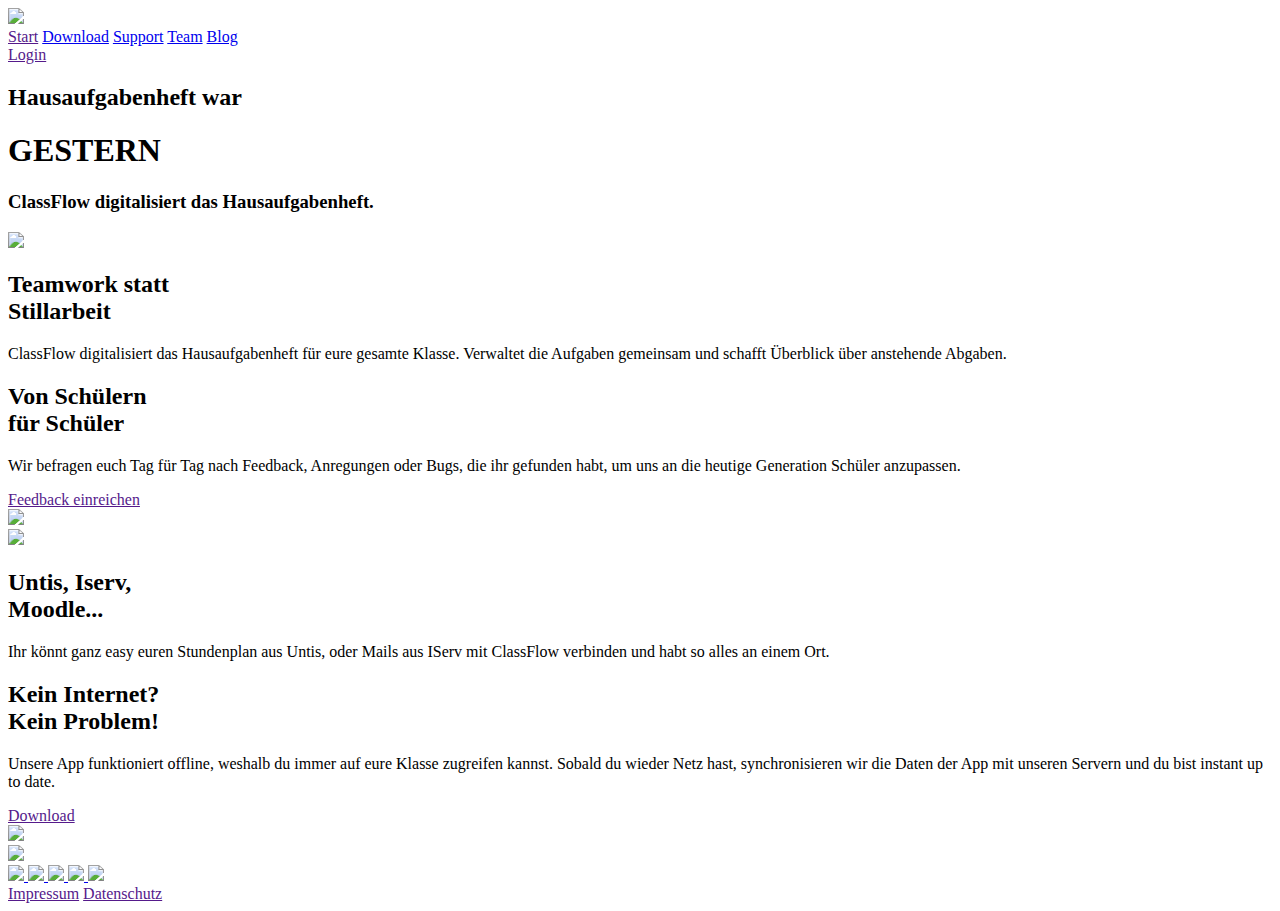
==== index.html @ e16805b6 "button der zur download page verlinkt hinzufügen" ====
<!DOCTYPE html>
<html lang="en">

<head>
    <meta charset="UTF-8">
    <meta name="viewport">
    <title>ClassFlow | Start</title>
    <link href="https://cdn.jsdelivr.net/npm/bootstrap@5.2.3/dist/css/bootstrap.min.css" rel="stylesheet"
        integrity="sha384-rbsA2VBKQhggwzxH7pPCaAqO46MgnOM80zW1RWuH61DGLwZJEdK2Kadq2F9CUG65" crossorigin="anonymous">
    <link rel="stylesheet" type="text/css" href="css/style.css">
</head>

<body>
    <header>
        <div class="container">
            <div class="row">
                <div class="col-12 d-flex justify-content-between align-items-center">
                    <img src="images/class_flow_logo.svg" height="80">
                    <div>
                        <a class="link" href="" role="button">Start</a>
                        <a class="link" href="site/download/" role="button">Download</a>
                        <a class="link" href="site/support/" role="button">Support</a>
                        <a class="link" href="site/team/" role="button">Team</a>
                        <a class="link" href="site/blog/" role="button">Blog</a>
                    </div>
                    <a class="btn-primary" href=""><span>Login</span></a>
                </div>
            </div>
        </div>
    </header>

    <section class="jumbotron-index">
        <div class="container">
            <div class="row d-flex text-center default-text-shadow">
                <h2>Hausaufgabenheft war</h2>
                <h1>GESTERN</h1>
                <h3 class="mt-3">ClassFlow digitalisiert das Hausaufgabenheft.</h3>
            </div>
        </div>
    </section>

    <div class="why-classflow">
        <section id="background-white">
            <div class="container">
                <div class="row">
                    <div class="col-12 d-flex align-items-center">
                        <img src="https://placehold.co/780x500/000000/FFFFFF/png">
                        <div class="d-flex flex-column ps-5">
                            <h2 class="text-black">Teamwork statt<br>Stillarbeit</h2>
                            <p class="mt-2">
                                ClassFlow digitalisiert das Hausaufgabenheft für eure gesamte Klasse. Verwaltet die
                                Aufgaben
                                gemeinsam und schafft Überblick über anstehende Abgaben.
                            </p>
                        </div>
                    </div>
                </div>
            </div>
        </section>

        <section id="background-grey">
            <div class="container">
                <div class="row">
                    <div class="col-12 d-flex align-items-center">
                        <div class="d-flex flex-column pe-5">
                            <h2 class="text-black">Von Schülern<br>für Schüler</h2>
                            <p class="mt-2">
                                Wir befragen euch Tag für Tag nach Feedback, Anregungen oder Bugs, die ihr gefunden
                                habt, um uns an die heutige Generation Schüler anzupassen.
                            </p>
                            <div class="d-flex justify-content-center align-items-center">
                                <a class="btn-primary" href=""><span>Feedback einreichen</span></a>
                            </div>
                        </div>
                        <img src="https://placehold.co/780x500/000000/FFFFFF/png">
                    </div>
                </div>
            </div>
        </section>

        <section id="background-white">
            <div class="container">
                <div class="row">
                    <div class="col-12 d-flex align-items-center">
                        <img src="https://placehold.co/780x500/000000/FFFFFF/png">
                        <div class="d-flex flex-column ps-5">
                            <h2 class="text-black">Untis, Iserv,<br>Moodle...</h2>
                            <p class="mt-2">
                                Ihr könnt ganz easy euren Stundenplan aus Untis, oder Mails aus IServ mit ClassFlow
                                verbinden und habt so alles an einem Ort.
                            </p>
                        </div>
                    </div>
                </div>
            </div>
        </section>

        <section id="background-grey">
            <div class="container">
                <div class="row">
                    <div class="col-12 d-flex align-items-center">
                        <div class="d-flex flex-column pe-5">
                            <h2 class="text-black">Kein Internet?<br>Kein Problem!</h2>
                            <p class="mt-2">
                                Unsere App funktioniert offline, weshalb du immer auf eure Klasse zugreifen kannst.
                                Sobald du wieder Netz hast, synchronisieren wir die Daten der App mit unseren Servern
                                und du bist instant up to date.
                            </p>
                            <div class="d-flex justify-content-center align-items-center">
                                <a class="btn-primary" href=""><span>Download</span></a>
                            </div>
                        </div>
                        <img src="https://placehold.co/780x500/000000/FFFFFF/png">
                    </div>
                </div>
            </div>
        </section>

    </div>

    <footer>
        <div class="container">
            <div class="row">
                <div class="col-12 d-flex justify-content-between align-items-end">
                    <div class="company">
                        <img class="logo" src="images/class_flow_logo.svg" height="70">
                        <div class="socials">
                            <a class="social-icon" href="https://twitter.com" target="_blank" rel="noreferrer noopener">
                                <img class="social-icon" src="images/twitter.svg">
                            </a>
                            <a class="social-icon" href="https://facebook.com" target="_blank" rel="noreferrer noopener">
                                <img class="social-icon" src="images/facebook.svg">
                            </a>
                            <a class="social-icon" href="https://discord.com" target="_blank" rel="noreferrer noopener">
                                <img class="social-icon" src="images/discord.svg">
                            </a>
                            <a class="social-icon" href="https://youtube.com" target="_blank" rel="noreferrer noopener">
                                <img class="social-icon" src="images/youtube.svg">
                            </a>
                            <a class="social-icon" href="https://instagram.com" target="_blank" rel="noreferrer noopener">
                                <img class="social-icon" src="images/instagram.svg">
                            </a>
                        </div>
                    </div>

                    <div>
                        <a class="link" href="" role="button">Impressum</a>
                        <a class="link" href="" role="button">Datenschutz</a>
                    </div>
                </div>
            </div>
        </div>
    </footer>
</body>

</html>
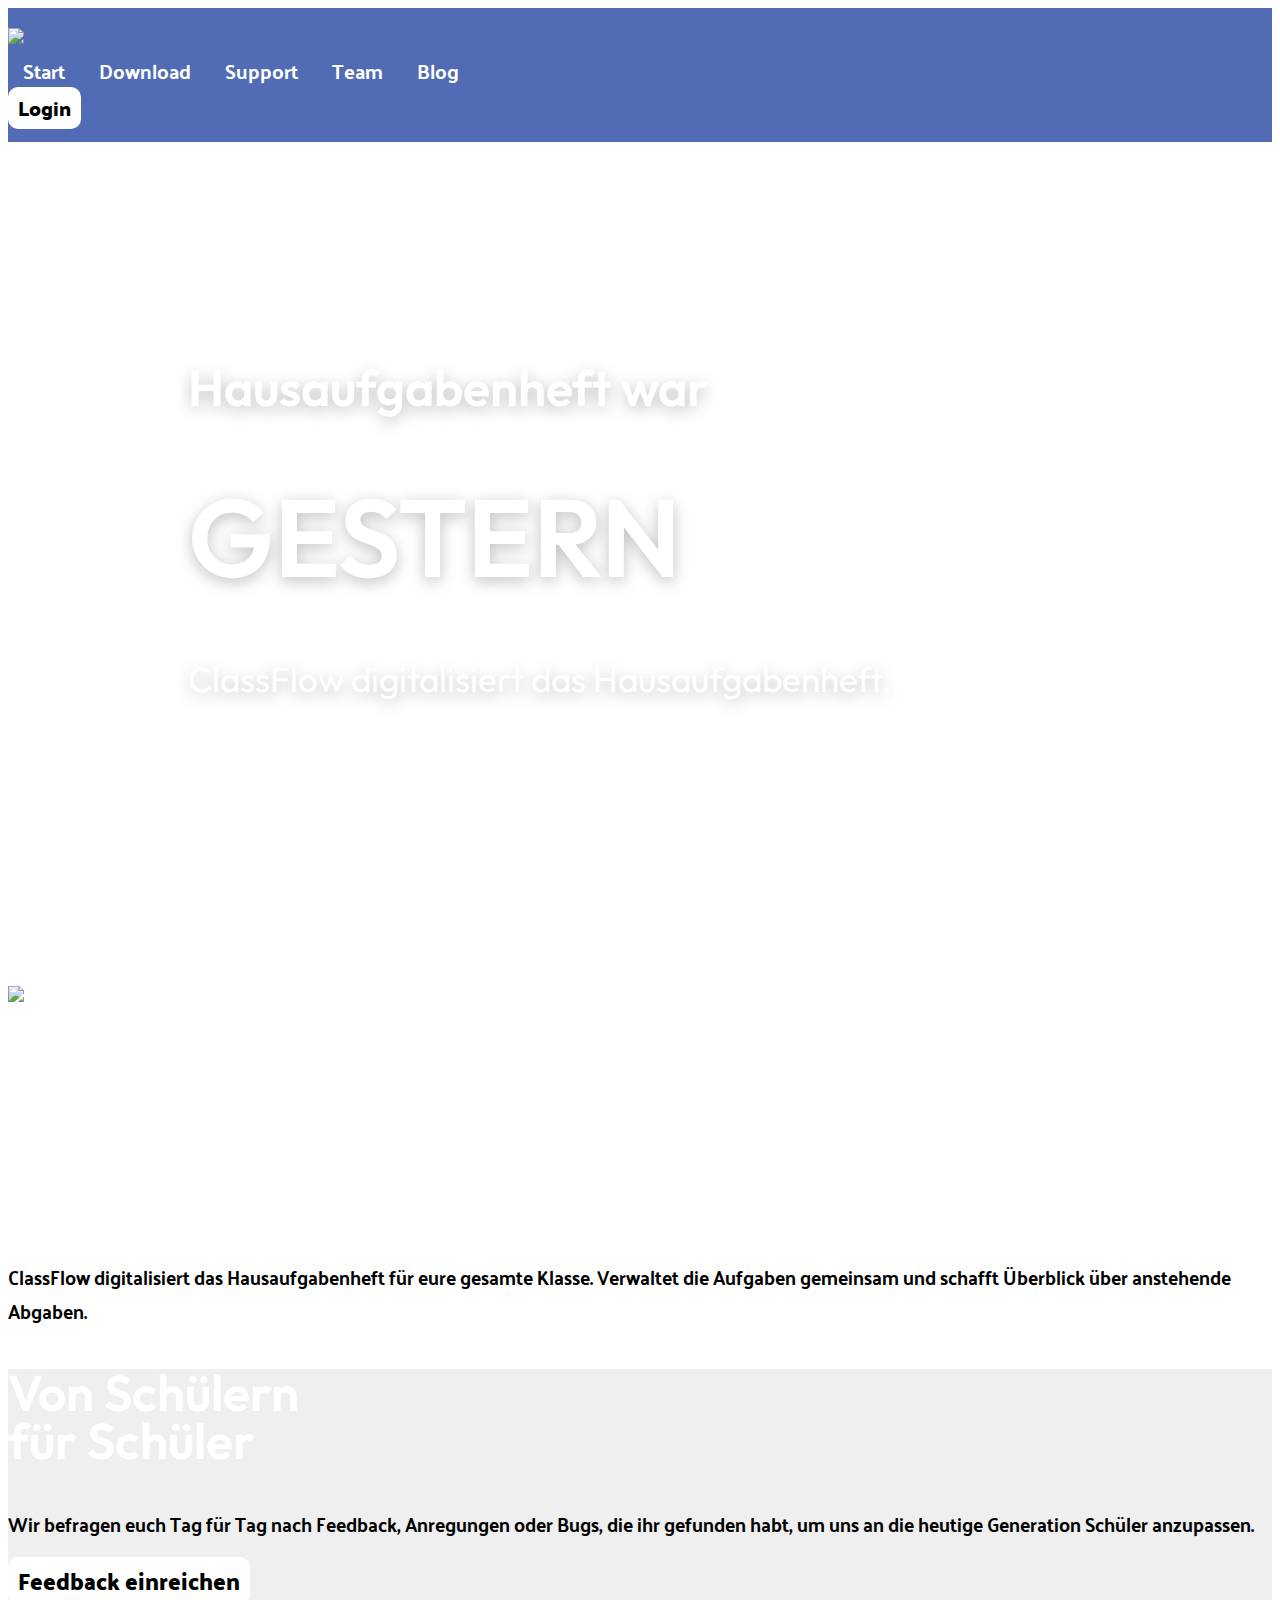
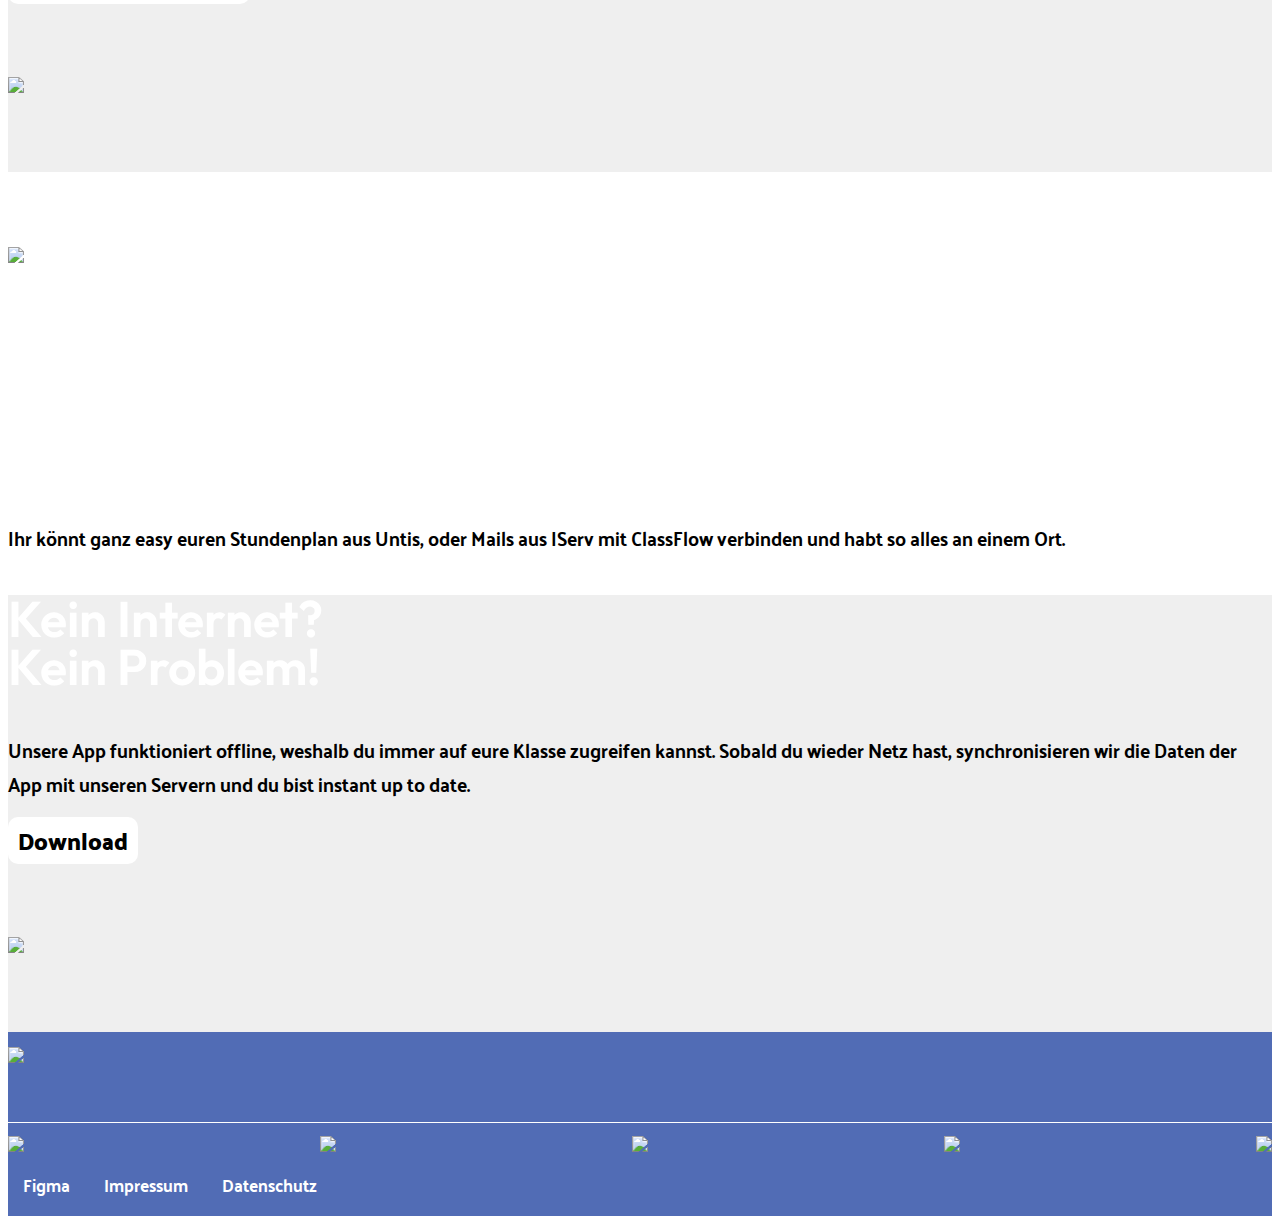
==== commit 9dae27b2: "figma prototyp im footer" ====
--- a/index.html
+++ b/index.html
@@ -107,7 +107,7 @@
                                 und du bist instant up to date.
                             </p>
                             <div class="d-flex justify-content-center align-items-center">
-                                <a class="btn-primary" href=""><span>Download</span></a>
+                                <a class="btn-primary" href="/site/download/"><span>Download</span></a>
                             </div>
                         </div>
                         <img src="https://placehold.co/780x500/000000/FFFFFF/png">
@@ -144,6 +144,7 @@
                     </div>
 
                     <div>
+                        <a class="link" href="https://www.figma.com/proto/qQ3xSCPBEbvjVSErwNGZs6/Praktikum%2FB%C3%B6wa?page-id=16%3A13&node-id=37-10&viewport=783%2C196%2C0.21&scaling=min-zoom&starting-point-node-id=37%3A10" role="button">Figma</a>
                         <a class="link" href="" role="button">Impressum</a>
                         <a class="link" href="" role="button">Datenschutz</a>
                     </div>
--- a/css/style.css
+++ b/css/style.css
@@ -0,0 +1,217 @@
+@import url('https://fonts.googleapis.com/css2?family=Outfit:wght@400;500;600&family=Palanquin+Dark:wght@400;600&display=swap');
+
+:root {
+    --grey: #EFEFEF;
+    --blue: #516CB5;
+}
+
+p {
+    color: black;
+    font-family: "Palanquin Dark";
+    font-weight: 400;
+    line-height: 180%;
+    font-size: 19px;
+}
+
+h1 {
+    color: white;
+    font-family: "Outfit";
+    font-weight: 600;
+    font-size: 110px;
+    line-height: 95%;
+}
+
+h2 {
+    color: white;
+    font-family: "Outfit";
+    font-weight: 600;
+    font-size: 50px;
+    line-height: 95%;
+}
+
+h3 {
+    color: white;
+    font-family: "Outfit";
+    font-weight: 400;
+    font-size: 35px;
+    line-height: 95%;
+}
+
+.default-text-shadow {
+    text-shadow: 0px 4px 16px rgba(0, 0, 0, 0.25);
+}
+
+/* Link */
+
+.link {
+    color: white;
+    font-family: "Palanquin Dark";
+    font-weight: 400;
+    text-decoration: none;
+
+    transition: .1s;
+}
+
+header .link {
+    font-size: 20px;
+    padding: 0px 15px;
+}
+
+footer .link {
+    font-size: 17px;
+    padding: 0px 15px;
+}
+
+
+.link:hover {
+    color: white;
+    text-decoration-line: underline;
+}
+
+/* Buttons */
+
+.btn-primary {
+    /* display: flex;
+    justify-content: center;
+    align-items: center; */
+
+    color: black;
+    font-family: "Palanquin Dark";
+    font-weight: 600;
+    text-decoration: none;
+
+    padding: 2px 10px;
+    background: white;
+    border-radius: 10px;
+    font-size: 23px;
+}
+
+header .btn-primary {
+    font-size: 20px;
+}
+
+.btn-primary:hover {
+    color: var(--blue);
+    background: white;
+    box-shadow: 0px 4px 5px rgba(0, 0, 0, 0.28);
+    text-decoration: none;
+
+    transition: .1s;
+}
+
+/* Header */
+
+header {
+    font-family: "Palanquin Dark";
+    background: var(--blue);
+    padding: 15px 0px
+}
+
+header .row {
+    display: flex;
+    justify-content: space-between;
+    align-items: center;
+}
+
+/* Footer */
+
+footer {
+    font-family: "Palanquin Dark";
+    background: var(--blue);
+    padding: 15px 0px
+}
+
+footer .company {
+    display: flex;
+    flex-direction: column;
+}
+
+footer .company .logo {
+    padding-bottom: 5px;
+    border-bottom: 1px solid white;
+}
+
+footer .socials {
+    padding: 8px 0px;
+    display: flex;
+    flex-direction: row;
+    justify-content: space-between;
+    align-items: center;
+}
+
+footer .socials .social-icon {
+    transition: .2s;
+}
+
+footer .socials .social-icon:hover {
+    transform: scale(1.1);
+}
+
+
+
+.jumbotron-index {
+    display: flex;
+    align-items: center;
+    background: url(https://images.unsplash.com/photo-1523289333742-be1143f6b766) no-repeat center center;
+    background-size: cover;
+    padding: 180px;
+}
+
+.jumbotron-support {
+    display: flex;
+    align-items: center;
+    background: url(https://images.unsplash.com/photo-1600132806608-231446b2e7af) no-repeat center center;
+    background-size: cover;
+    padding: 180px;
+}
+
+.jumbotron-download {
+    display: flex;
+    align-items: center;
+    background: url(https://images.unsplash.com/photo-1617777938240-9a1d8e51a47d) no-repeat center center;
+    background-size: cover;
+    padding: 180px;
+}
+
+
+#background-white {
+    background-color: white;
+}
+
+#background-grey {
+    background-color: var(--grey);
+}
+
+.why-classflow img {
+    padding: 75px 0;
+}
+
+.download-device-grid {
+    display: grid;
+    grid-template-areas: 
+        "ios android"
+        "web web";
+    gap: 50px;
+    padding: 75px 0;
+}
+
+.download-device {
+    display: flex;
+    justify-content: center;
+
+    background-color: var(--grey);
+    border-radius: 40px;
+    padding: 30px 30px 0px 30px
+}
+
+.download-device.ios {
+    grid-area: ios;
+}
+
+.download-device.android {
+    grid-area: android;
+}
+
+.download-device.web {
+    grid-area: web;
+}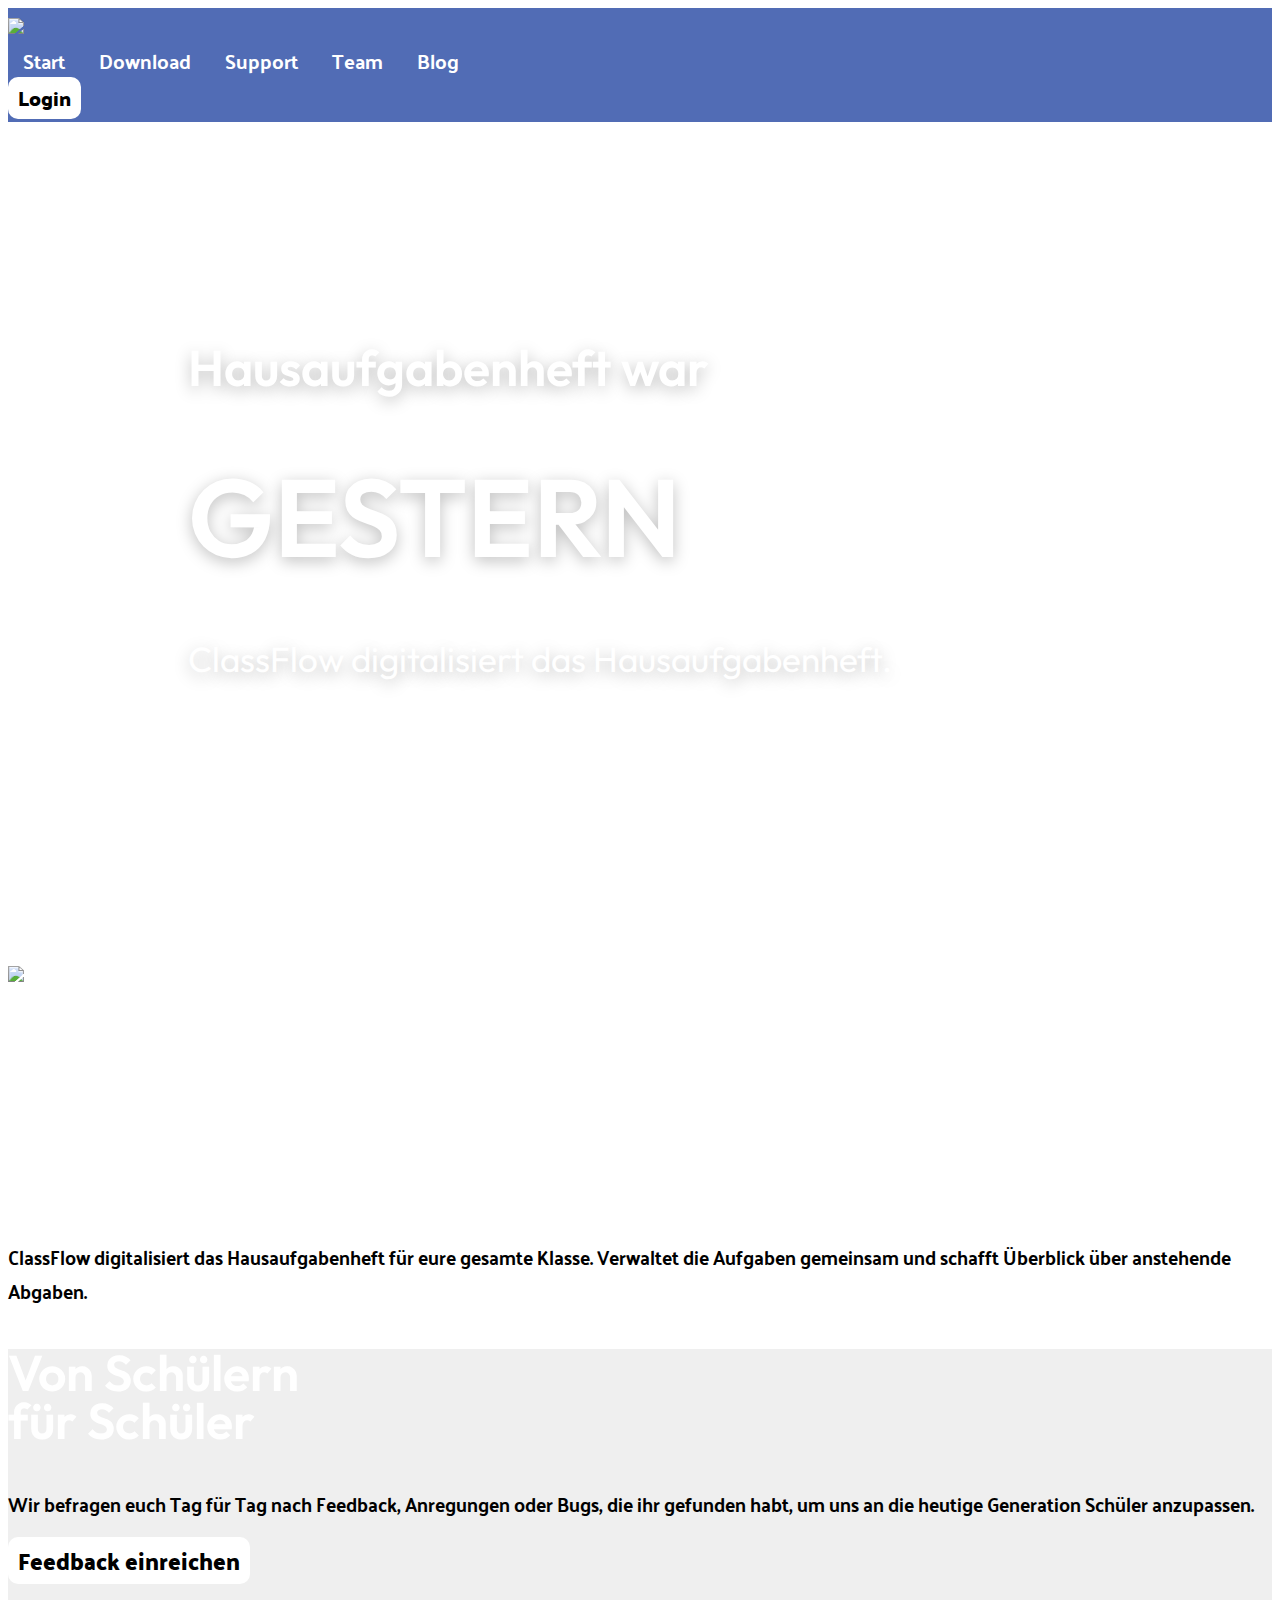
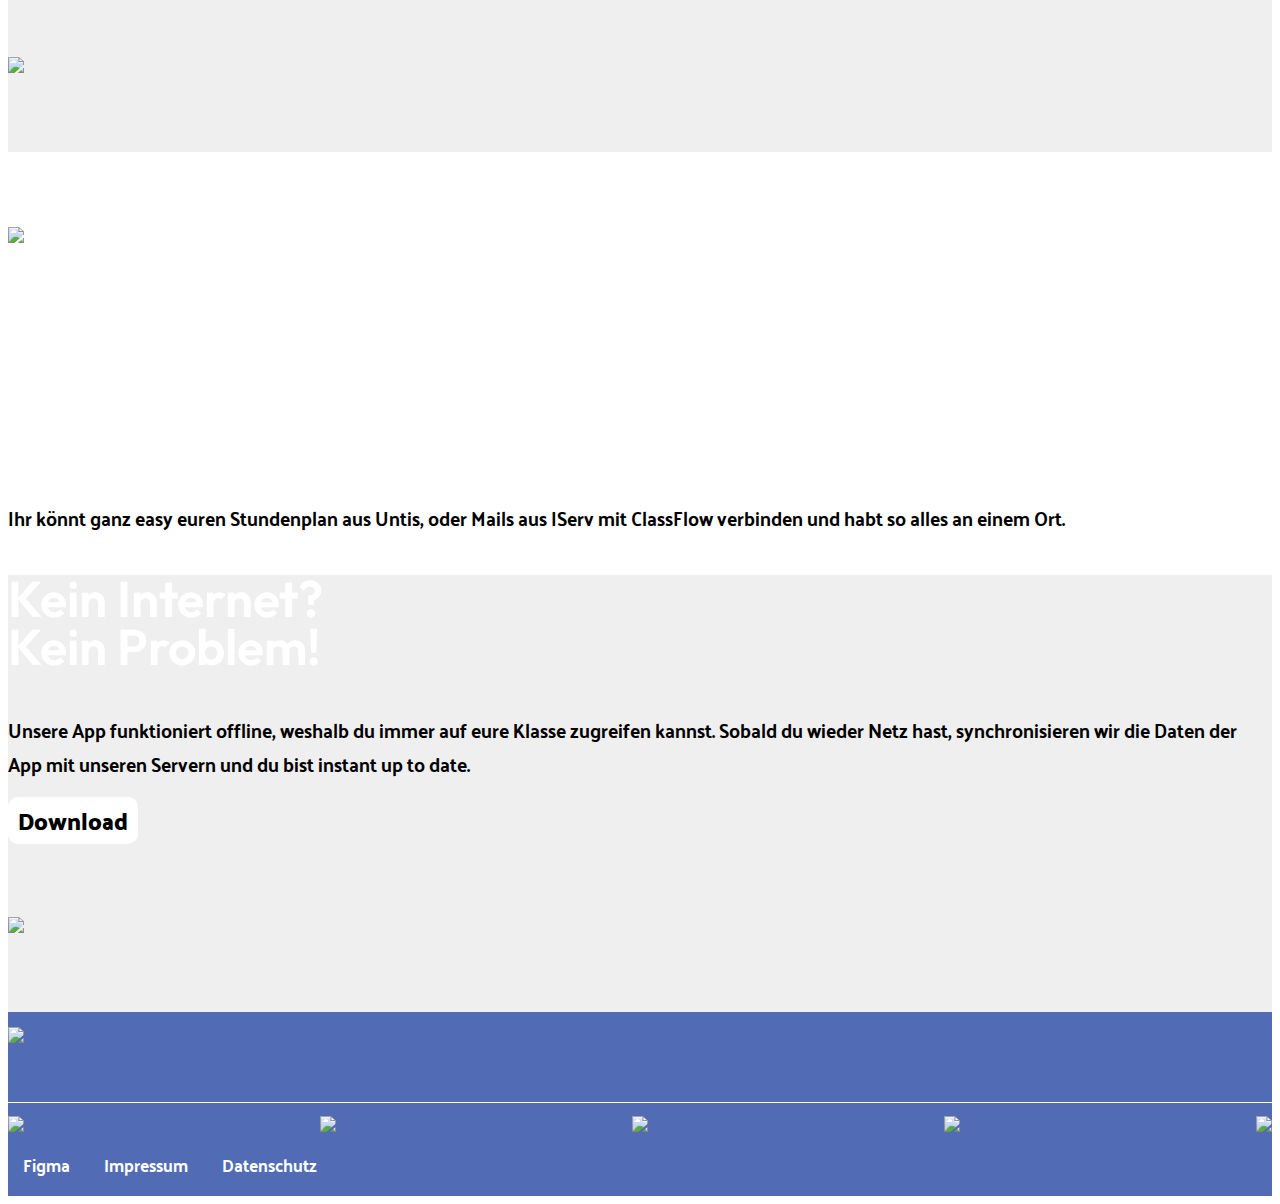
==== commit c611d38e: "make header smaller" ====
--- a/index.html
+++ b/index.html
@@ -4,7 +4,7 @@
 <head>
     <meta charset="UTF-8">
     <meta name="viewport">
-    <title>ClassFlow | Start</title>
+    <title>ClassFlow | Hausaufgabenheft war Gestern</title>
     <link href="https://cdn.jsdelivr.net/npm/bootstrap@5.2.3/dist/css/bootstrap.min.css" rel="stylesheet"
         integrity="sha384-rbsA2VBKQhggwzxH7pPCaAqO46MgnOM80zW1RWuH61DGLwZJEdK2Kadq2F9CUG65" crossorigin="anonymous">
     <link rel="stylesheet" type="text/css" href="css/style.css">
@@ -15,7 +15,7 @@
         <div class="container">
             <div class="row">
                 <div class="col-12 d-flex justify-content-between align-items-center">
-                    <img src="images/class_flow_logo.svg" height="80">
+                    <img src="images/class_flow_logo.svg" height="60">
                     <div>
                         <a class="link" href="" role="button">Start</a>
                         <a class="link" href="site/download/" role="button">Download</a>
--- a/css/style.css
+++ b/css/style.css
@@ -104,7 +104,7 @@
 header {
     font-family: "Palanquin Dark";
     background: var(--blue);
-    padding: 15px 0px
+    padding: 5px 0px
 }
 
 header .row {
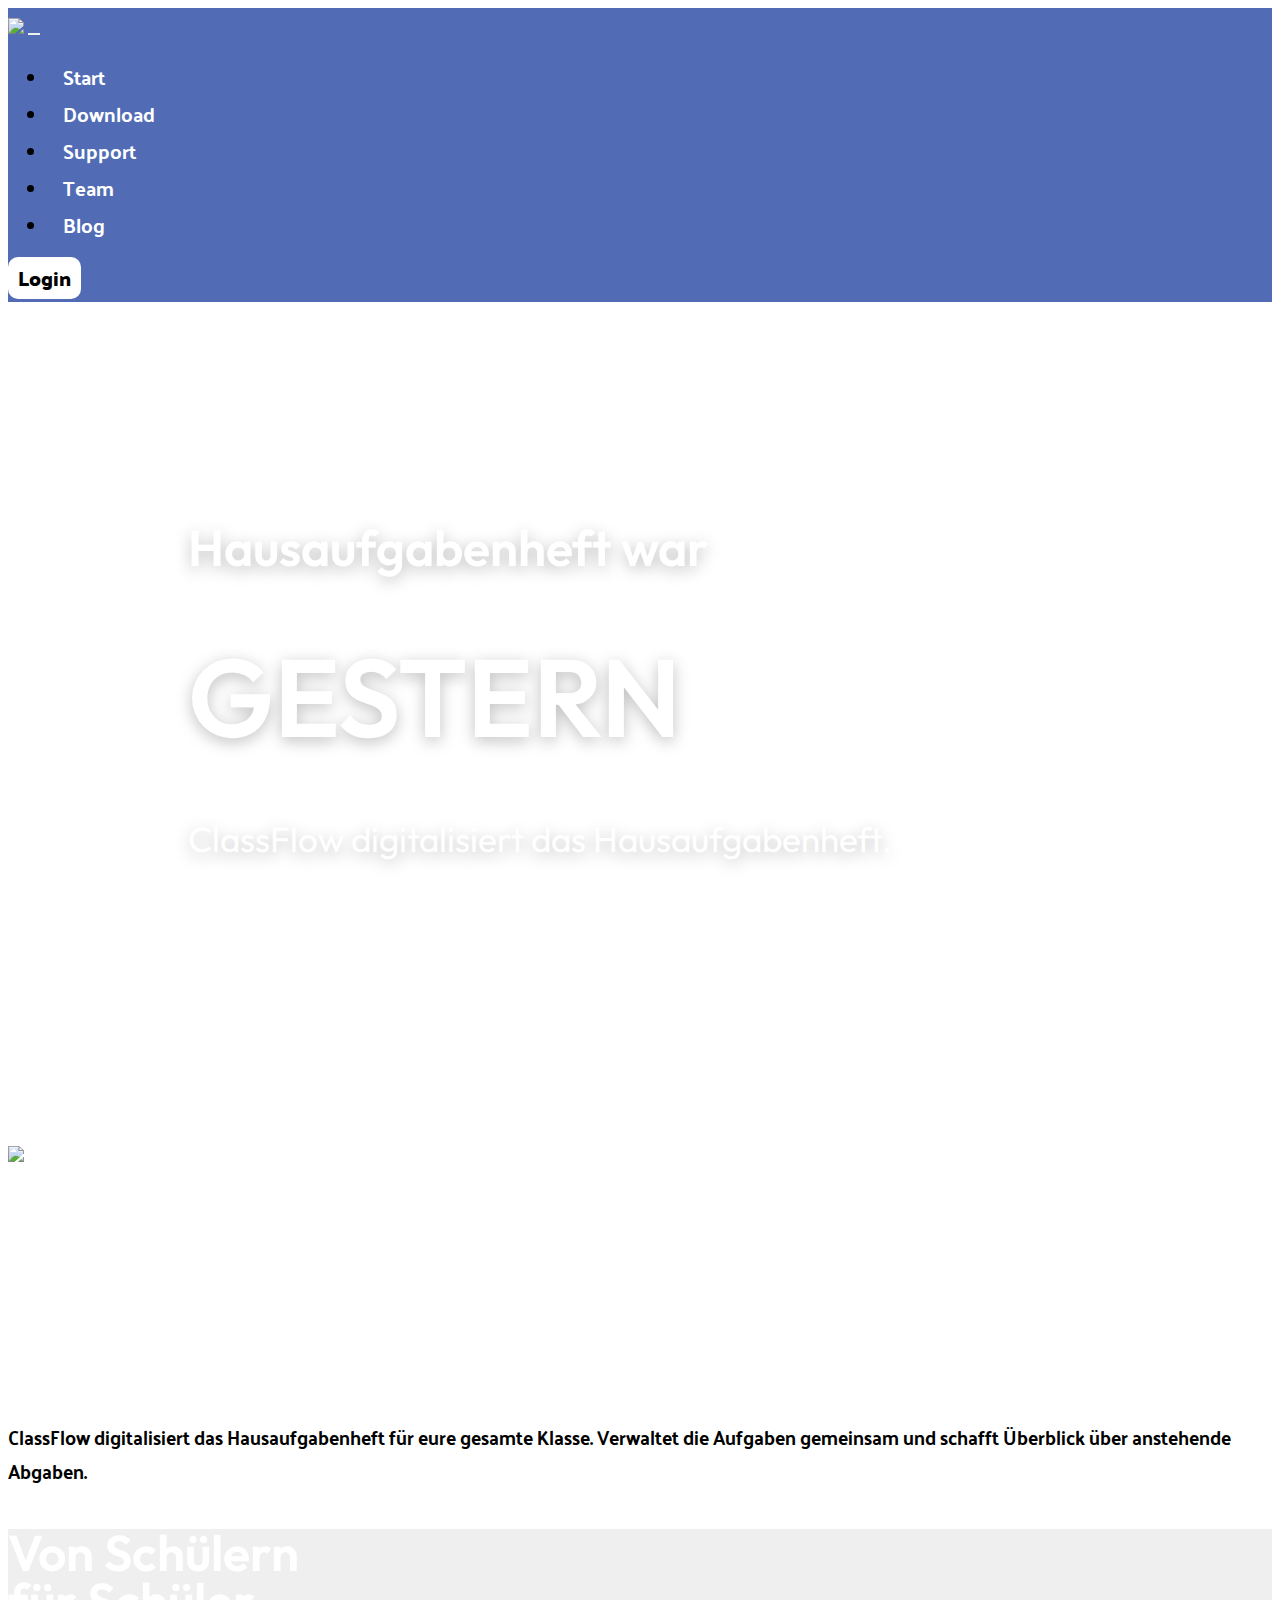
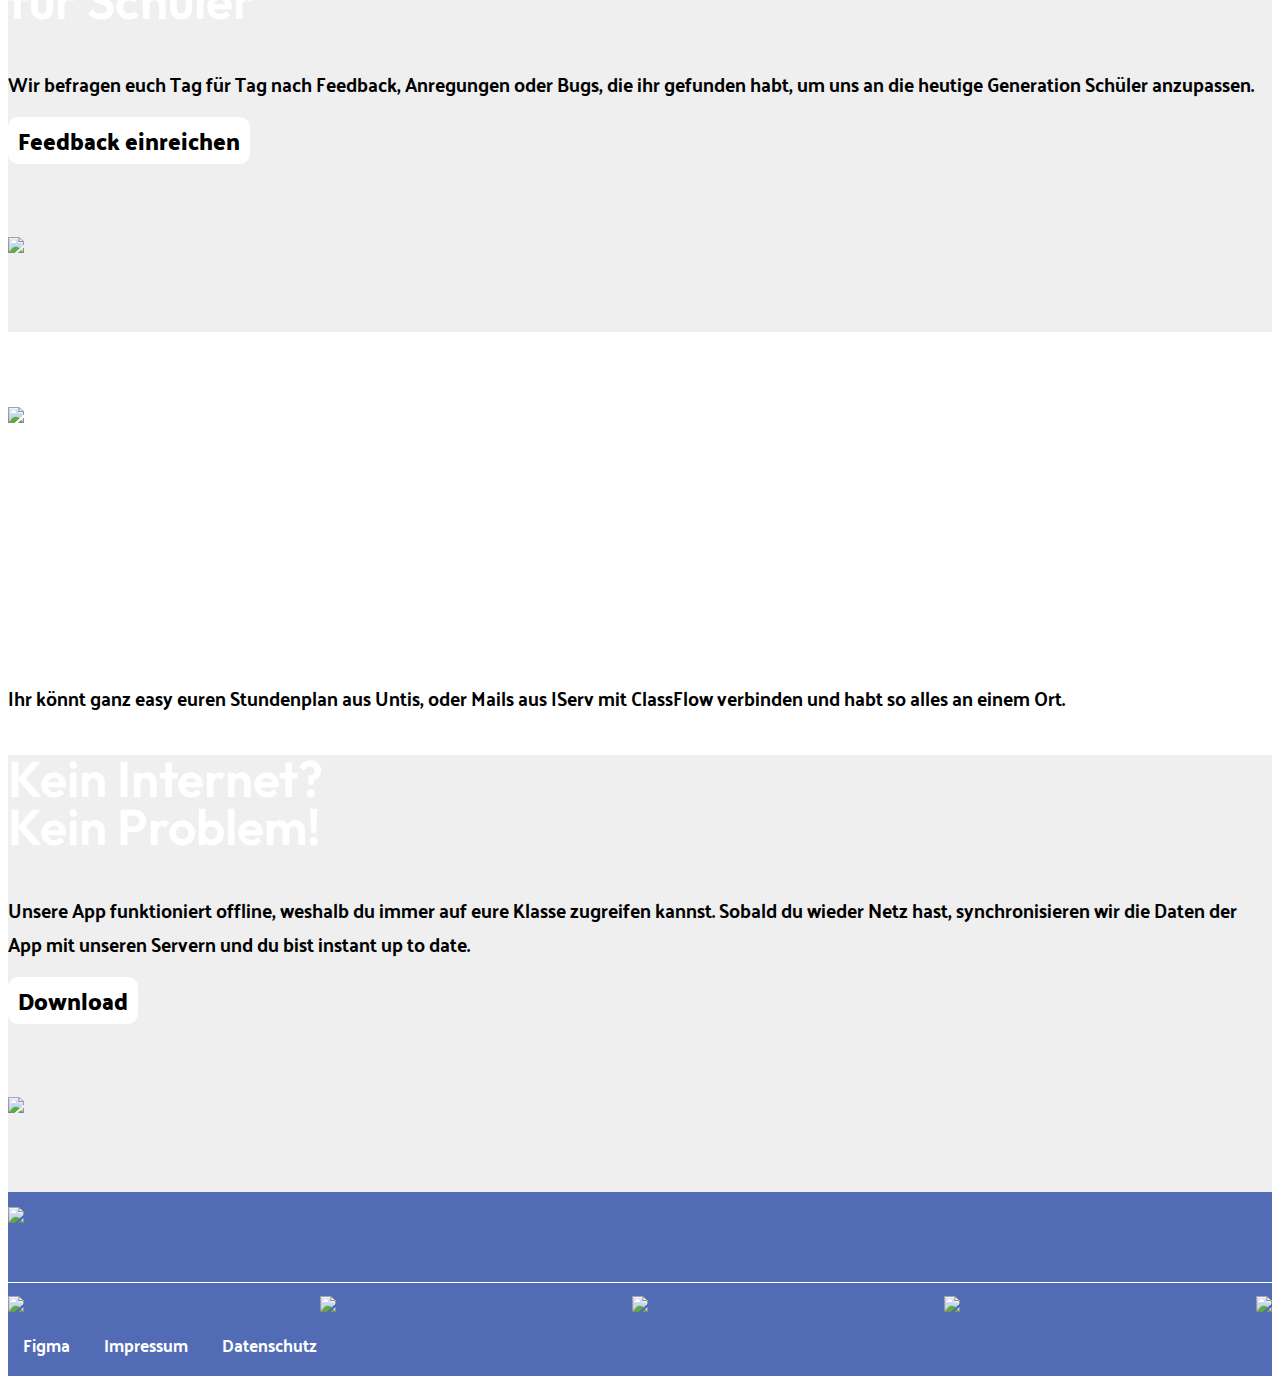
==== commit 17c942fb: "Merge 277cbadc0eaa31bdf09d2bb0ed5ed0695ecad671 into 86193b899ad48d6f143306454c4d657a92ab34d7" ====
--- a/index.html
+++ b/index.html
@@ -3,7 +3,7 @@
 
 <head>
     <meta charset="UTF-8">
-    <meta name="viewport">
+    <meta content="width=device-width, initial-scale=1.0" name="viewport">
     <title>ClassFlow | Hausaufgabenheft war Gestern</title>
     <link href="https://cdn.jsdelivr.net/npm/bootstrap@5.2.3/dist/css/bootstrap.min.css" rel="stylesheet"
         integrity="sha384-rbsA2VBKQhggwzxH7pPCaAqO46MgnOM80zW1RWuH61DGLwZJEdK2Kadq2F9CUG65" crossorigin="anonymous">
@@ -12,7 +12,7 @@
 
 <body>
     <header>
-        <div class="container">
+        <!-- <div class="container">
             <div class="row">
                 <div class="col-12 d-flex justify-content-between align-items-center">
                     <img src="images/class_flow_logo.svg" height="60">
@@ -26,7 +26,39 @@
                     <a class="btn-primary" href=""><span>Login</span></a>
                 </div>
             </div>
-        </div>
+        </div> -->
+
+        <nav class="navbar navbar-expand-lg">
+            <div class="container">
+                <a class="navbar-brand" href=""><img src="images/class_flow_logo.svg" height="50"></a>
+                <button class="navbar-toggler" type="button" data-bs-toggle="collapse"
+                    data-bs-target="#navbarSupportedContent" aria-controls="navbarSupportedContent"
+                    aria-expanded="false" aria-label="Toggle navigation">
+                    <span class="navbar-toggler-icon"></span>
+                </button>
+                <div class="collapse navbar-collapse" id="navbarSupportedContent">
+                    <ul class="navbar-nav mx-auto mb-2 mb-lg-0">
+                        <li class="nav-item">
+                            <a class="nav-link active" href="">Start</a>
+                        </li>
+                        <li class="nav-item">
+                            <a class="nav-link" href="site/download/">Download</a>
+                        </li>
+                        <li class="nav-item">
+                            <a class="nav-link" href="site/support/">Support</a>
+                        </li>
+                        <li class="nav-item">
+                            <a class="nav-link" href="site/team/">Team</a>
+                        </li>
+                        <li class="nav-item">
+                            <a class="nav-link" href="site/blog/">Blog</a>
+                        </li>
+                    </ul>
+                    <a class="btn-primary" href=""><span>Login</span></a>
+                </div>
+            </div>
+        </nav>
+
     </header>
 
     <section class="jumbotron-index">
@@ -43,9 +75,9 @@
         <section id="background-white">
             <div class="container">
                 <div class="row">
-                    <div class="col-12 d-flex align-items-center">
-                        <img src="https://placehold.co/780x500/000000/FFFFFF/png">
-                        <div class="d-flex flex-column ps-5">
+                    <div class="col-12 d-flex flex-md-wrap align-items-center">
+                        <img class="img-fluid" src="https://placehold.co/780x500/000000/FFFFFF/png">
+                        <div class="d-flex flex-column ps-md-5 text-center text-md-start">
                             <h2 class="text-black">Teamwork statt<br>Stillarbeit</h2>
                             <p class="mt-2">
                                 ClassFlow digitalisiert das Hausaufgabenheft für eure gesamte Klasse. Verwaltet die
@@ -61,8 +93,8 @@
         <section id="background-grey">
             <div class="container">
                 <div class="row">
-                    <div class="col-12 d-flex align-items-center">
-                        <div class="d-flex flex-column pe-5">
+                    <div class="col-12 d-flex flex-wrap align-items-center">
+                        <div class="d-flex flex-column pe-md-5 text-center text-md-start">
                             <h2 class="text-black">Von Schülern<br>für Schüler</h2>
                             <p class="mt-2">
                                 Wir befragen euch Tag für Tag nach Feedback, Anregungen oder Bugs, die ihr gefunden
@@ -72,7 +104,7 @@
                                 <a class="btn-primary" href=""><span>Feedback einreichen</span></a>
                             </div>
                         </div>
-                        <img src="https://placehold.co/780x500/000000/FFFFFF/png">
+                        <img class="img-fluid" src="https://placehold.co/780x500/000000/FFFFFF/png">
                     </div>
                 </div>
             </div>
@@ -128,7 +160,8 @@
                             <a class="social-icon" href="https://twitter.com" target="_blank" rel="noreferrer noopener">
                                 <img class="social-icon" src="images/twitter.svg">
                             </a>
-                            <a class="social-icon" href="https://facebook.com" target="_blank" rel="noreferrer noopener">
+                            <a class="social-icon" href="https://facebook.com" target="_blank"
+                                rel="noreferrer noopener">
                                 <img class="social-icon" src="images/facebook.svg">
                             </a>
                             <a class="social-icon" href="https://discord.com" target="_blank" rel="noreferrer noopener">
@@ -137,14 +170,17 @@
                             <a class="social-icon" href="https://youtube.com" target="_blank" rel="noreferrer noopener">
                                 <img class="social-icon" src="images/youtube.svg">
                             </a>
-                            <a class="social-icon" href="https://instagram.com" target="_blank" rel="noreferrer noopener">
+                            <a class="social-icon" href="https://instagram.com" target="_blank"
+                                rel="noreferrer noopener">
                                 <img class="social-icon" src="images/instagram.svg">
                             </a>
                         </div>
                     </div>
 
                     <div>
-                        <a class="link" href="https://www.figma.com/proto/qQ3xSCPBEbvjVSErwNGZs6/Praktikum%2FB%C3%B6wa?page-id=16%3A13&node-id=37-10&viewport=783%2C196%2C0.21&scaling=min-zoom&starting-point-node-id=37%3A10" role="button">Figma</a>
+                        <a class="link"
+                            href="https://www.figma.com/proto/qQ3xSCPBEbvjVSErwNGZs6/Praktikum%2FB%C3%B6wa?page-id=16%3A13&node-id=37-10&viewport=783%2C196%2C0.21&scaling=min-zoom&starting-point-node-id=37%3A10"
+                            role="button">Figma</a>
                         <a class="link" href="" role="button">Impressum</a>
                         <a class="link" href="" role="button">Datenschutz</a>
                     </div>
@@ -152,6 +188,10 @@
             </div>
         </div>
     </footer>
+    <script src="https://cdn.jsdelivr.net/npm/bootstrap@5.2.3/dist/js/bootstrap.bundle.min.js"
+        integrity="sha384-kenU1KFdBIe4zVF0s0G1M5b4hcpxyD9F7jL+jjXkk+Q2h455rYXK/7HAuoJl+0I4"
+        crossorigin="anonymous">
+    </script>
 </body>
 
 </html>--- a/css/style.css
+++ b/css/style.css
@@ -43,7 +43,8 @@
 
 /* Link */
 
-.link {
+.link,
+.nav-link {
     color: white;
     font-family: "Palanquin Dark";
     font-weight: 400;
@@ -52,7 +53,15 @@
     transition: .1s;
 }
 
-header .link {
+.navbar-toggler {
+    border: none;
+}
+
+.navbar-toggler-icon {
+    background-image: url("data:image/svg+xml,%3csvg xmlns='http://www.w3.org/2000/svg' viewBox='0 0 30 30'%3e%3cpath stroke='%23ffffff' stroke-linecap='round' stroke-miterlimit='10' stroke-width='2' d='M4 7h22M4 15h22M4 23h22'/%3e%3c/svg%3e")
+}
+
+header .nav-link {
     font-size: 20px;
     padding: 0px 15px;
 }
@@ -63,7 +72,8 @@
 }
 
 
-.link:hover {
+.link:hover,
+.nav-link:hover {
     color: white;
     text-decoration-line: underline;
 }
@@ -147,8 +157,6 @@
     transform: scale(1.1);
 }
 
-
-
 .jumbotron-index {
     display: flex;
     align-items: center;
@@ -171,6 +179,15 @@
     background: url(https://images.unsplash.com/photo-1617777938240-9a1d8e51a47d) no-repeat center center;
     background-size: cover;
     padding: 180px;
+}
+
+.jumbotron-team {
+    display: flex;
+    align-items: center;
+    background-color: var(--blue);
+    background-size: cover;
+    padding-top: 50px;
+    padding-bottom: 20px;
 }
 
 
@@ -188,7 +205,7 @@
 
 .download-device-grid {
     display: grid;
-    grid-template-areas: 
+    grid-template-areas:
         "ios android"
         "web web";
     gap: 50px;
@@ -214,4 +231,27 @@
 
 .download-device.web {
     grid-area: web;
+}
+
+@media (max-width: 767px){
+.jumbotron-index {
+    padding: 20px;
+}
+
+h1 {
+    font-size: 70px;
+}
+
+h2 {
+    font-size: 30px;
+}
+
+h3 {
+    font-size: 20px;
+}
+
+.why-classflow img {
+    padding: 12px 0;
+}
+
 }